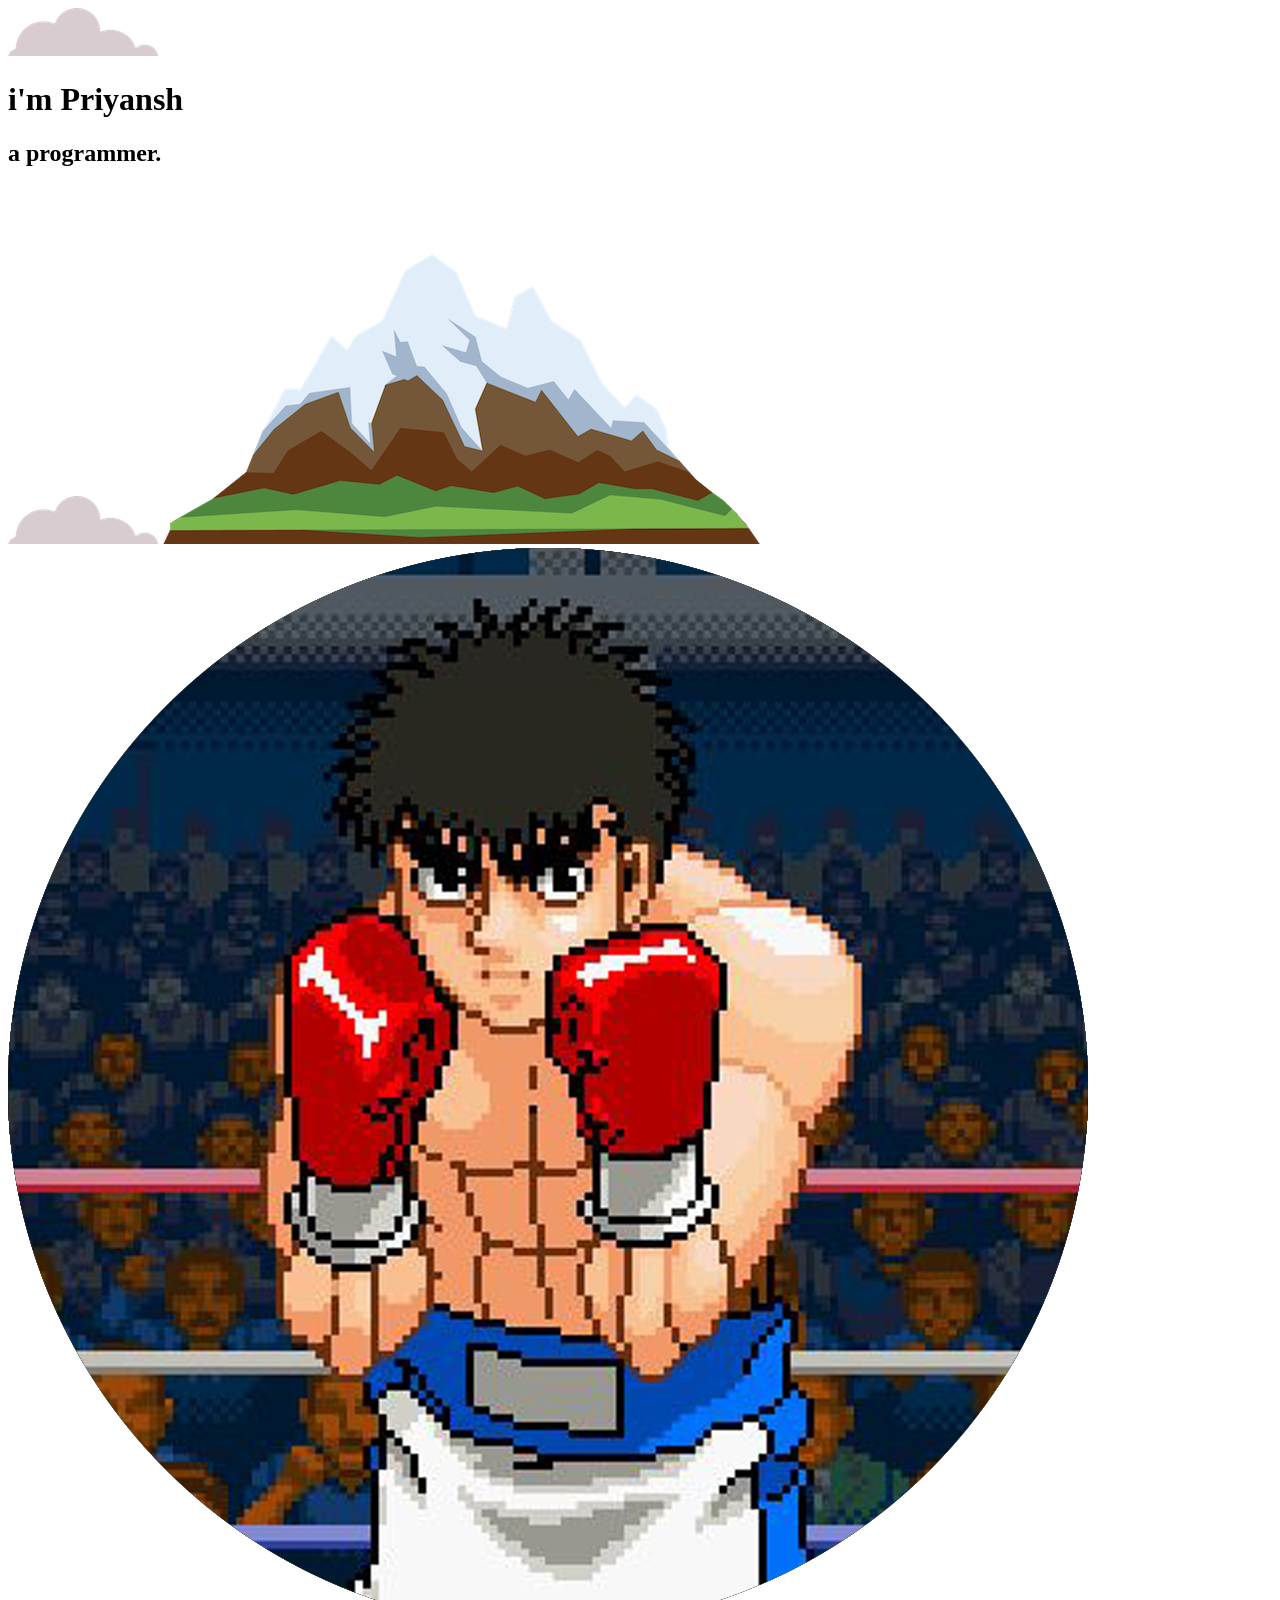
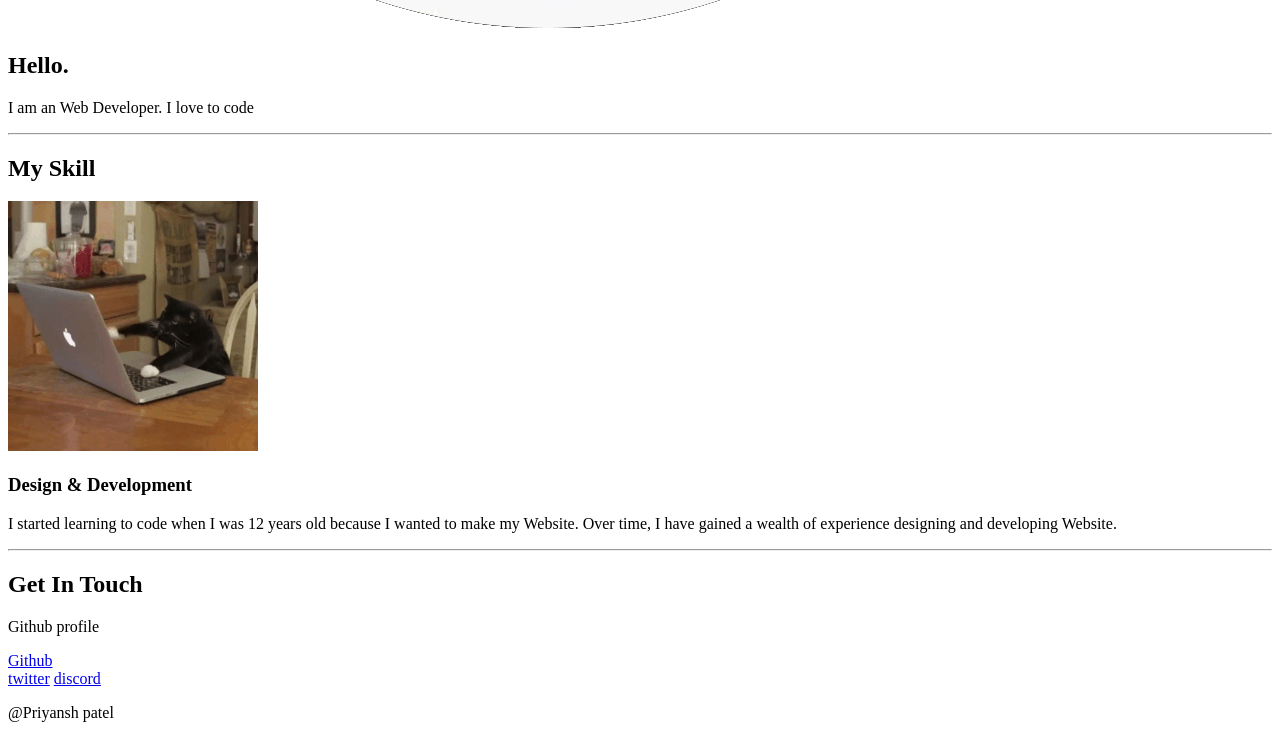
==== index.html @ a6a7e30e "Add code" ====
<!DOCTYPE html>
<html lang="en">
<head>
    <meta charset="UTF-8">
    <meta name="viewport" content="width=device-width, initial-scale=1.0">
    <title>Priyansh</title>
  <link href="hi.css" rel="stylesheet">
  <link rel="preconnect" href="https://fonts.googleapis.com">
  <link rel="preconnect" href="https://fonts.gstatic.com" crossorigin>
  <link
    href="https://fonts.googleapis.com/css2?family=Merriweather:ital,wght@0,300;0,400;0,700;0,900;1,300;1,400;1,700;1,900&family=Sacramento&display=swap"
    rel="stylesheet">
</head>
<body>
    <div class="upper">
        <img src="./asset/cloud.png" alt="" class="top-cloud">
        <div>
        <h1 class="title">i'm Priyansh</h1>
        <h2>a programmer.</h2>
        </div>
        <img src="./asset/cloud.png" alt="" class="bottom-cloud">
        <img src="./asset/mountain.png" alt="mountain">
    </div>
    <div class="main">
        <img src="./asset/3circle.PNG" alt="Priyansh profile" class="profile">
        <div class="hello">
            <h2>Hello.</h2>
        </div>
        <div class="p">
            <p>I am an Web Developer. I love to code </p>
        </div>
    </div>
    <hr>
    <div class="skill">
        <h2>My Skill</h2>
    <div class="parent">
        <img src="./asset/cat-typing.gif" alt="">
        <div class="coding">
        <h3>Design & Development</h3>
        <p class="ptag">I started learning to code when I was 12 years old because I wanted to make my Website. Over time, I have gained a wealth of experience designing and developing Website.</p>
     </div>
  </div>
</div>
<hr>
<div class="contact-me">
    <h2>Get In Touch</h2>
    <div class="contact-message">
        <p>Github profile</p>
        <div class="contact">
           <a class="btn" href="https://github.com/Priyansh1547">Github</a>
        </div>
    </div>
</div>
<div class="footer">
    <a href="https://twitter.com/Priyansh1547" class="link">twitter</a>
    <a href="https://discord.gg/4gmxc96j" class="link">discord</a>
    <p class="last">@Priyansh patel</p>
</div>
</body>
</html>
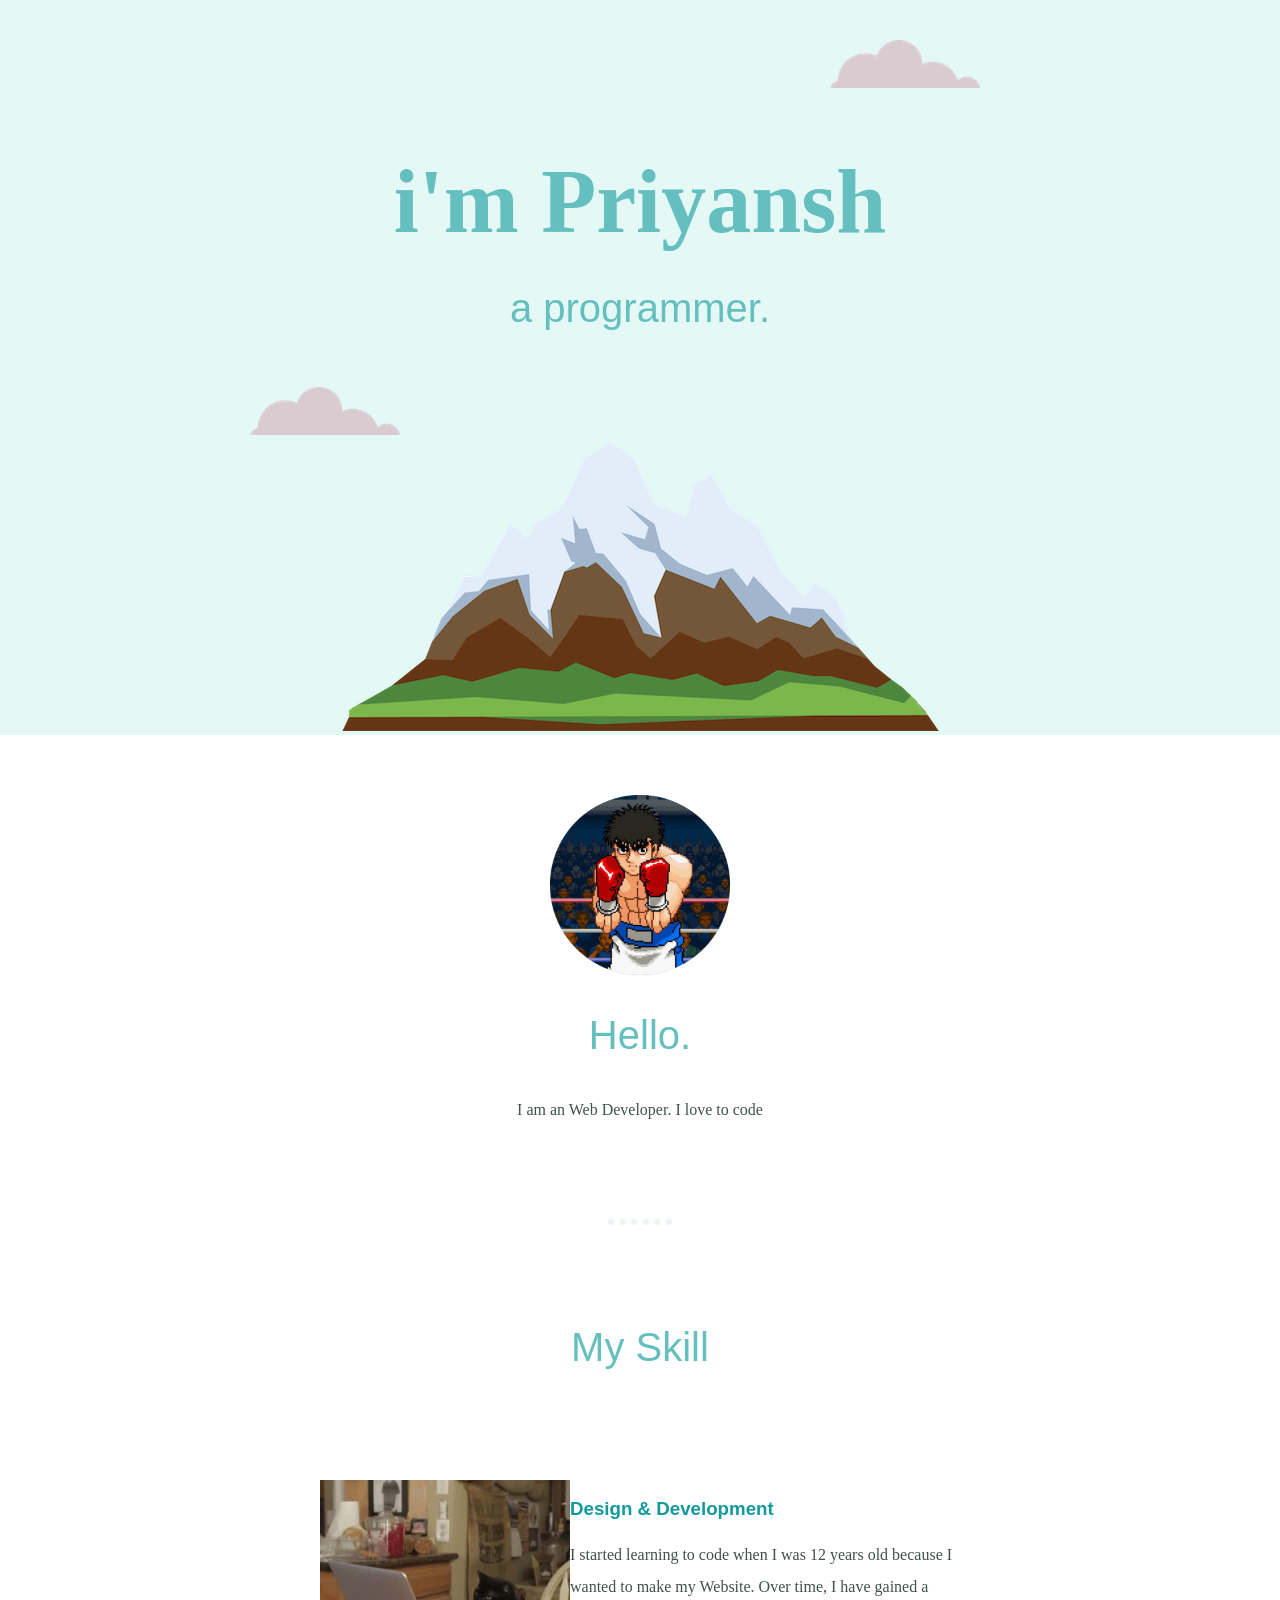
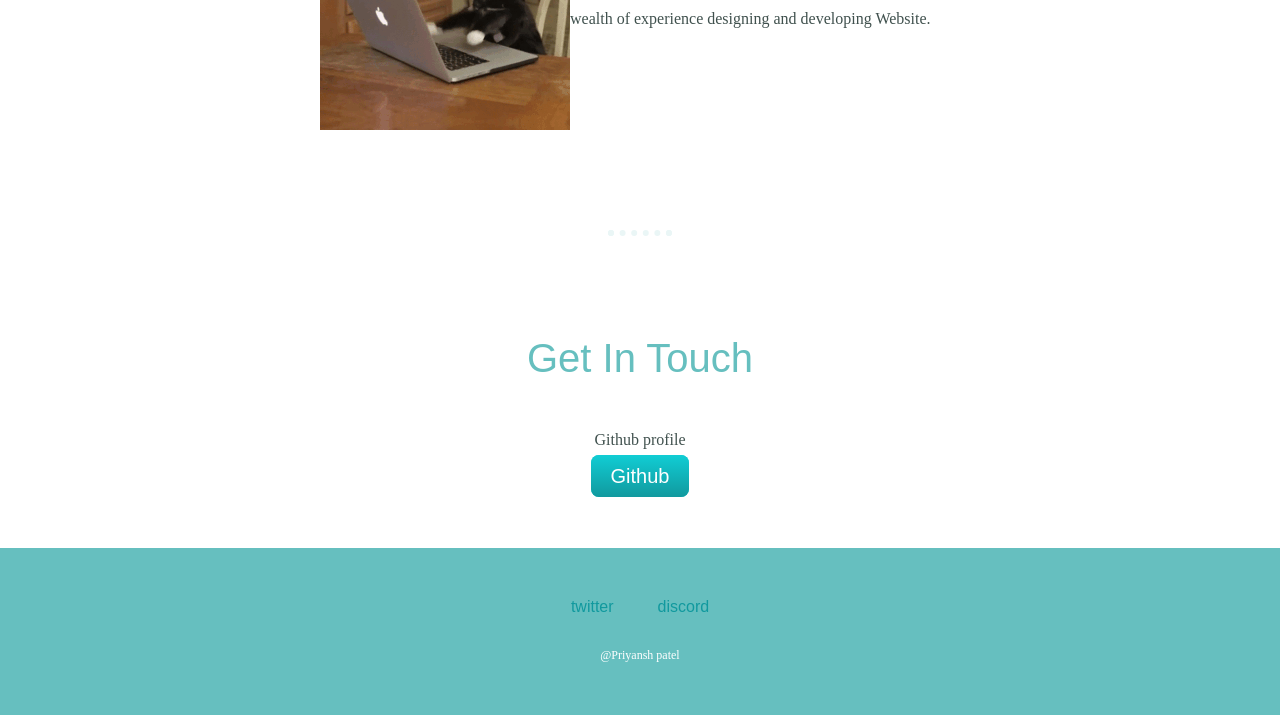
==== commit f2c9ad98: "Add css file" ====
--- a/index.html
+++ b/index.html
@@ -4,7 +4,7 @@
     <meta charset="UTF-8">
     <meta name="viewport" content="width=device-width, initial-scale=1.0">
     <title>Priyansh</title>
-  <link href="hi.css" rel="stylesheet">
+  <link href="index.css" rel="stylesheet">
   <link rel="preconnect" href="https://fonts.googleapis.com">
   <link rel="preconnect" href="https://fonts.gstatic.com" crossorigin>
   <link
--- a/index.css
+++ b/index.css
@@ -0,0 +1,100 @@
+.upper{
+    background-color: #e4f9f5;
+    position: relative;
+    padding-top: 100px;
+}
+.title{
+    color: #66bfbf;
+    font-size: 5.625rem;
+    margin: 50px auto 0 auto;
+    font-family: "Sacramento", cursive;
+    text-align: center;
+}
+h2 {
+    color: #66bfbf;
+    font-family: "Montserrat", sans-serif;
+    font-size: 2.5rem;
+    font-weight: normal;
+    padding-bottom: 10px;
+}
+body {
+    color: #40514e;
+    margin: 0;
+    text-align: center;
+    font-family: "Merriweather", serif;
+}
+.top-cloud{
+    position: absolute;
+    right: 300px;
+    top: 40px
+}
+.bottom-cloud  {
+    position: absolute;
+    left: 250px;
+    bottom: 300px;
+}
+.profile{
+    margin-top: 60px;
+    height: 180px;
+}
+.p{
+    width: 30%;
+    margin: auto;
+}
+hr {
+    border: dotted #eaf6f6 6px;
+    border-bottom: none;
+    width: 4%;
+    margin: 100px auto;
+}
+h3 {
+    color: #11999e;
+    font-family: "Montserrat", sans-serif;
+}
+.parent {
+    display: grid;
+    grid-template-columns: 0.5fr 1fr;
+    grid-template-rows: repeat(1, 1fr);
+    width: 50%;
+    margin: 100px auto 0 auto;
+    text-align: left;
+    row-gap: 2rem;
+}
+.ptag{
+        line-height: 2;
+}
+.contact-message {
+    width: 40%;
+    margin: 40px auto 60px;
+}
+.btn{
+    background: #11cdd4;
+    background-image: linear-gradient(to bottom, #11cdd4, #11999e);
+    border-radius: 8px;
+    font-family: "Montserrat", sans-serif;
+    color: #ffffff;
+    font-size: 20px;
+    padding: 10px 20px 10px 20px;
+    text-decoration: none;
+}
+.btn:hover{
+    background: #30e3cb;
+}
+.footer {
+    background-color: #66bfbf;
+    padding: 50px 0 20px;
+}
+.link{
+    color: #11999e;
+    font-family: "Montserrat", sans-serif;
+    margin: 10px 20px;
+    text-decoration: none;
+}
+.link:hover{
+    color: white;
+}
+.last{
+    color: white;
+    font-size: 12px;
+    padding: 20px 0;
+}
